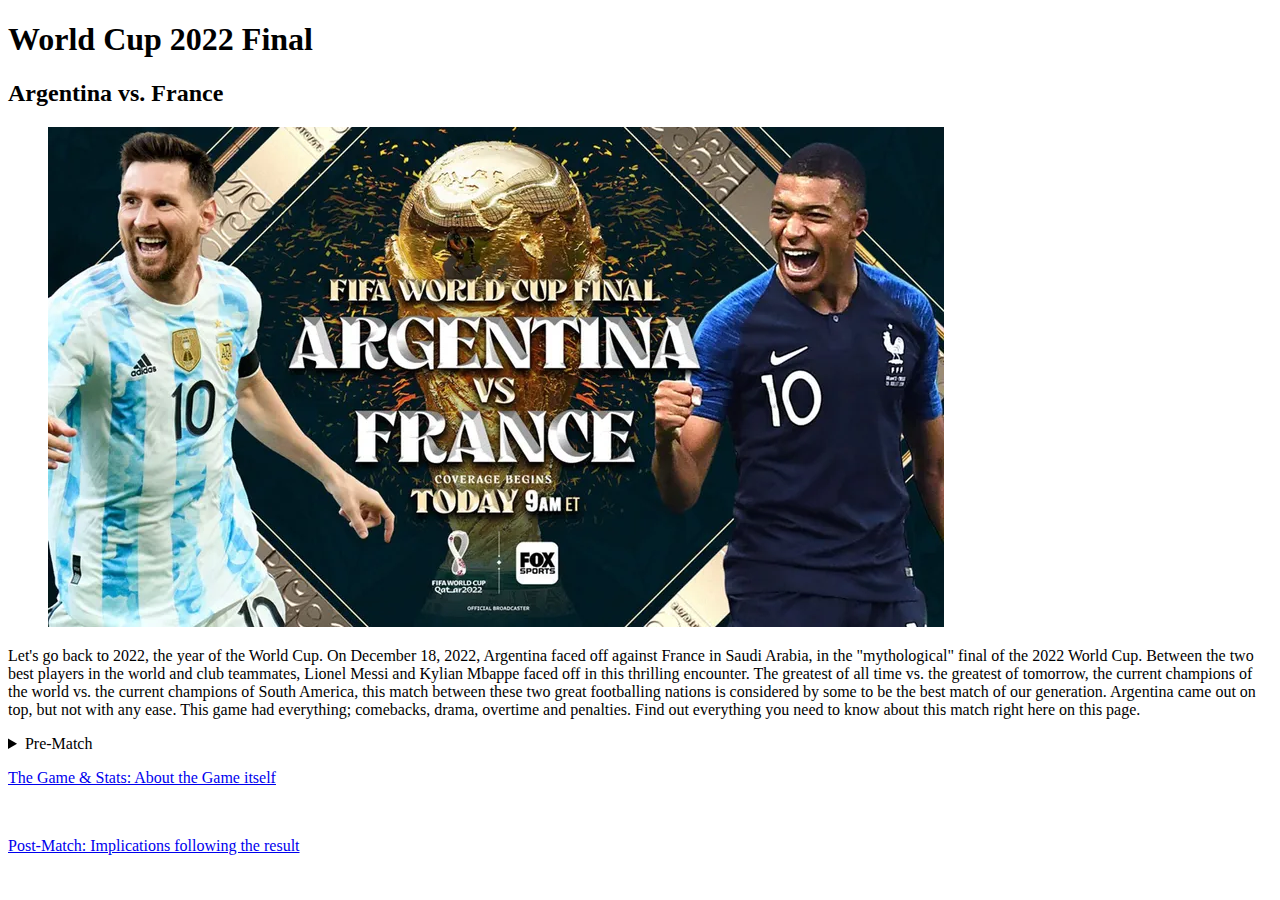
==== index.html @ e8cc3a68 "fixing index page" ====
<!DOCTYPE html>

<html lang="en">
    <head>
        <meta charset="utf-8">
        <title>Mythology</title>
        <link rel="stylesheet" type ="text/css" href="" />
    </head>
    <body>
        <div class="intro">
            
            <h1> World Cup 2022 Final</h1>
            <h2> Argentina vs. France </h2>
            <figure>
                <img src="IntroImg.webp">                        
            </figure>
            <p> Let's go back to 2022, the year of the World Cup. On December 18, 2022,
                Argentina faced off against France in Saudi Arabia, in the "mythological" final of the 2022 World Cup. 
                Between the two best players in the world and club teammates, Lionel Messi and Kylian Mbappe faced off in this thrilling encounter. 
                The greatest of all time vs. the greatest of tomorrow, the current champions of the world vs. the current champions of South America, 
                this match between these two great footballing nations is considered by some to be the best match of our generation. 
                Argentina came out on top, but not with any ease. This game had everything; comebacks, drama, overtime and penalties. 
                Find out everything you need to know about this match right here on this page. 
             </p>
           
        </div>

        <div class="links">

            <details>
                <summary> Pre-Match </summary>
                <p class="link-info">
                    The matchups, the history, the lineups and more. Everything you need to know leading upto the match can found here. 
                </p>

                <p class ="links-paragraphs">
                    <a href="Pre-Match.html">Pre-Match</a>
                </p>
                <br>
                
            </details>

            <p class ="links-paragraphs">
                <a href="The Game & Stats.html">The Game & Stats: About the Game itself</a>
            </p>
            <br>


            <p class ="links-paragraphs">
                <a href="Post-Match.html">Post-Match: Implications following the result</a>
            </p>
            <br>

        </div>
    </body>
</html>
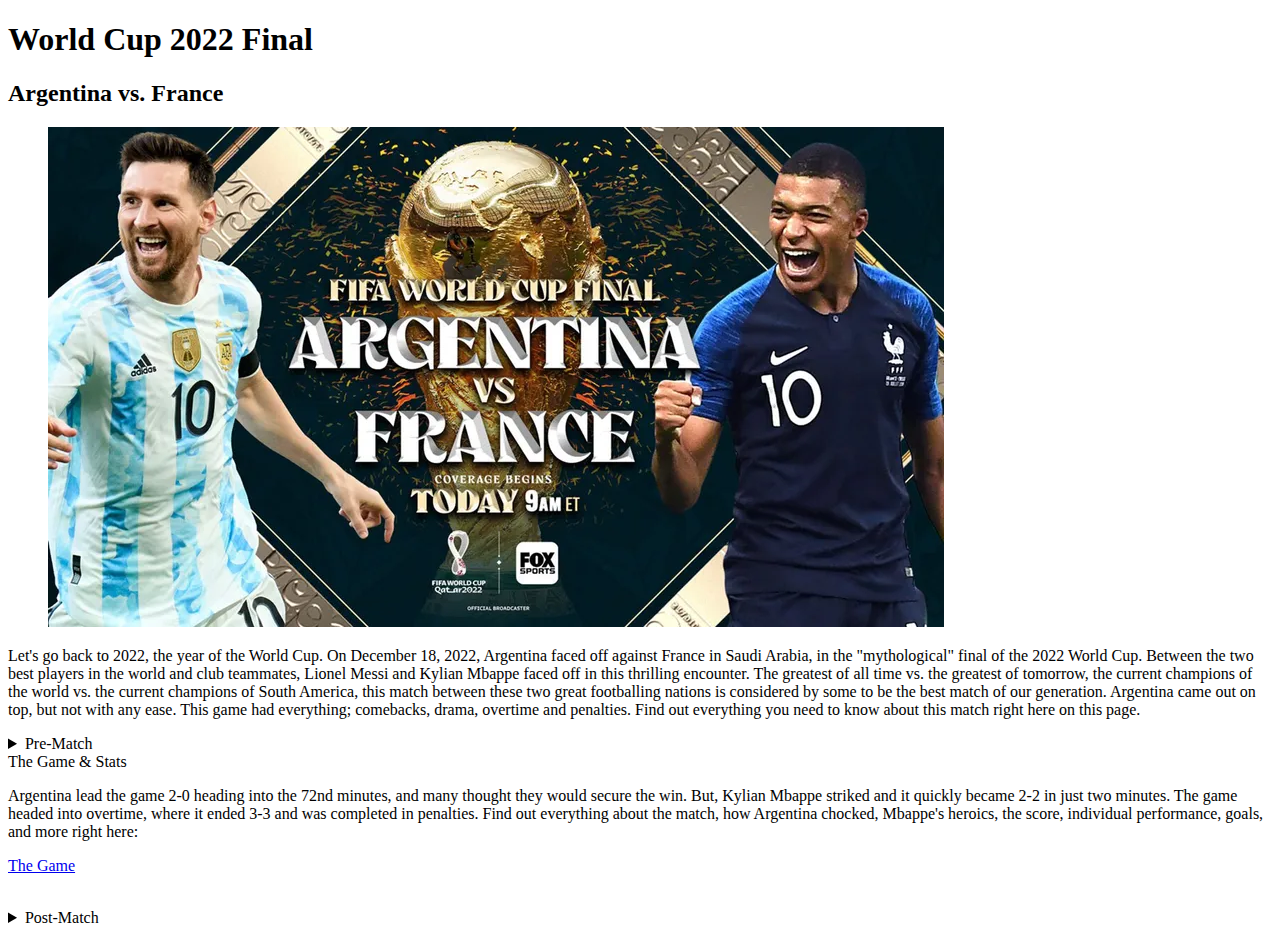
==== commit 658d89a0: "finalizing index page HTML" ====
--- a/index.html
+++ b/index.html
@@ -30,26 +30,44 @@
             <details>
                 <summary> Pre-Match </summary>
                 <p class="link-info">
-                    The matchups, the history, the lineups and more. Everything you need to know leading upto the match can found here. 
+                    The matchups, the history, the lineups and more. Everything you need to know leading upto the match can found here:
                 </p>
 
                 <p class ="links-paragraphs">
                     <a href="Pre-Match.html">Pre-Match</a>
                 </p>
                 <br>
-                
+
             </details>
 
+            <summary> The Game & Stats </summary>
+            <p class="link-info">
+                Argentina lead the game 2-0 heading into the 72nd minutes, and many thought they would secure the win. But, Kylian Mbappe striked and it quickly became 2-2 in just two minutes. 
+                The game headed into overtime, where it ended 3-3 and was completed in penalties. 
+                Find out everything about the match, how Argentina chocked, Mbappe's heroics, the score, individual performance, goals, and more right here:  
+            </p>
+
             <p class ="links-paragraphs">
-                <a href="The Game & Stats.html">The Game & Stats: About the Game itself</a>
+                <a href="The Game & Stats.html">The Game </a>
             </p>
             <br>
 
+        </details>
+
+
+        <details>
+            <summary> Post-Match </summary>
+            <p class="link-info">
+                The match ended 3-3 going into penalties, and Argentina got the crown after an entertaining penalty shootout that ended 4-2. 
+                Find out everything about the result, the implications, the awards, and more about the end of the tournament here:
+            </p>
 
             <p class ="links-paragraphs">
-                <a href="Post-Match.html">Post-Match: Implications following the result</a>
+                <a href="Post-Match.html">Post-Match</a>
             </p>
             <br>
+
+        </details>
 
         </div>
     </body>
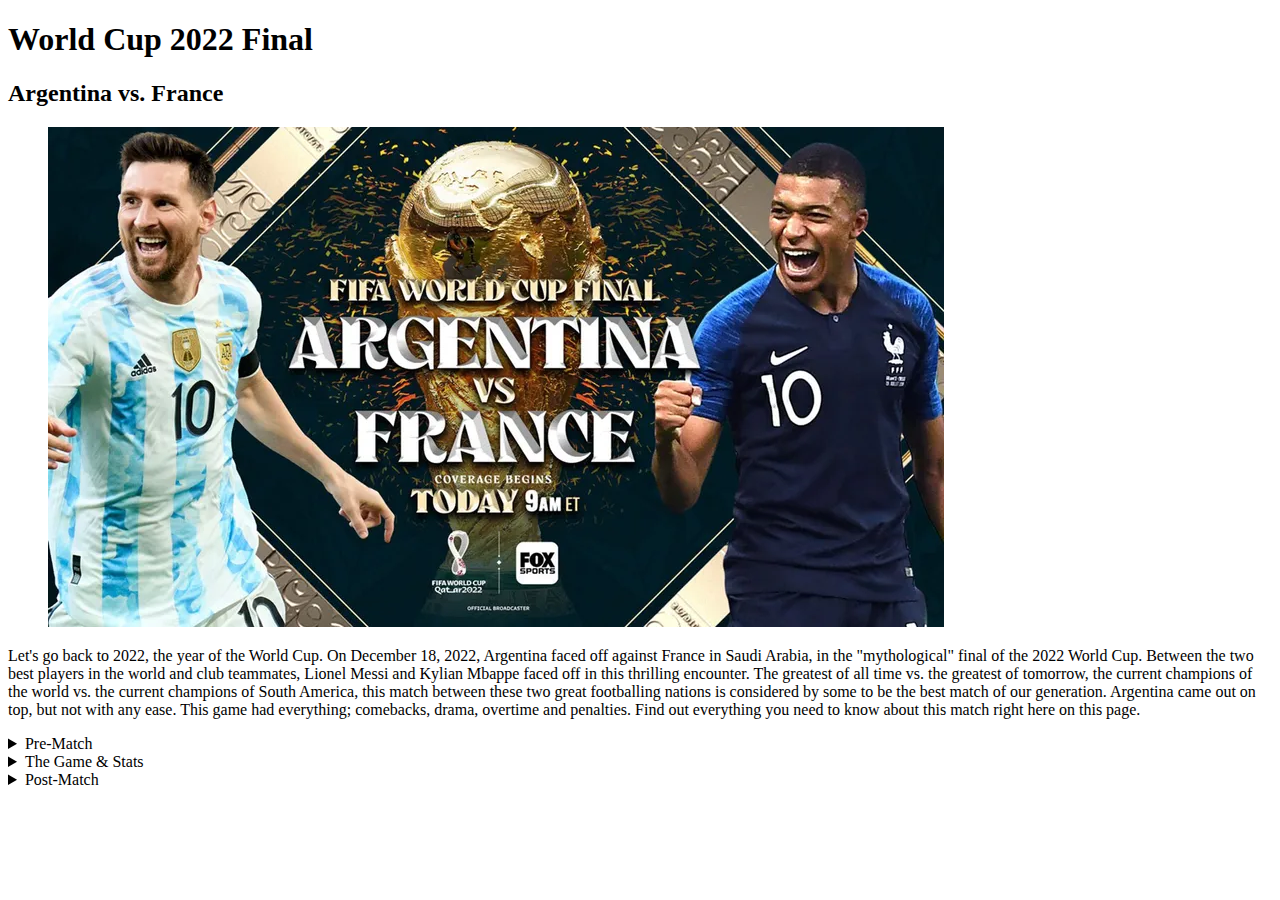
==== commit 1cb5328a: "finalizing index page HTML" ====
--- a/index.html
+++ b/index.html
@@ -40,35 +40,33 @@
 
             </details>
 
-            <summary> The Game & Stats </summary>
-            <p class="link-info">
-                Argentina lead the game 2-0 heading into the 72nd minutes, and many thought they would secure the win. But, Kylian Mbappe striked and it quickly became 2-2 in just two minutes. 
-                The game headed into overtime, where it ended 3-3 and was completed in penalties. 
-                Find out everything about the match, how Argentina chocked, Mbappe's heroics, the score, individual performance, goals, and more right here:  
-            </p>
+            <details>
+                <summary> The Game & Stats </summary>
+                <p class="link-info">
+                    Argentina lead the game 2-0 heading into the 72nd minutes, and many thought they would secure the win. But, Kylian Mbappe striked and it quickly became 2-2 in just two minutes. 
+                    The game headed into overtime, where it ended 3-3 and was completed in penalties. 
+                    Find out everything about the match, how Argentina chocked, Mbappe's heroics, the score, individual performances, goals, and more right here:  
+                </p>
+    
+                <p class ="links-paragraphs">
+                    <a href="The Game & Stats.html">The Game </a>
+                </p>
+                <br>
+            </details>
+            
+            <details>
+                <summary> Post-Match </summary>
+                <p class="link-info">
+                    The match ended 3-3 going into penalties, and Argentina got the crown after an entertaining penalty shootout that ended 4-2. 
+                    Find out everything about the result, the implications, the awards, and more about the end of the tournament here:
+                </p>
 
-            <p class ="links-paragraphs">
-                <a href="The Game & Stats.html">The Game </a>
-            </p>
-            <br>
-
-        </details>
-
-
-        <details>
-            <summary> Post-Match </summary>
-            <p class="link-info">
-                The match ended 3-3 going into penalties, and Argentina got the crown after an entertaining penalty shootout that ended 4-2. 
-                Find out everything about the result, the implications, the awards, and more about the end of the tournament here:
-            </p>
-
-            <p class ="links-paragraphs">
-                <a href="Post-Match.html">Post-Match</a>
-            </p>
-            <br>
-
-        </details>
-
+                <p class ="links-paragraphs">
+                    <a href="Post-Match.html">Post-Match</a>
+                </p>
+                <br>
+            </details>
+        
         </div>
     </body>
 </html>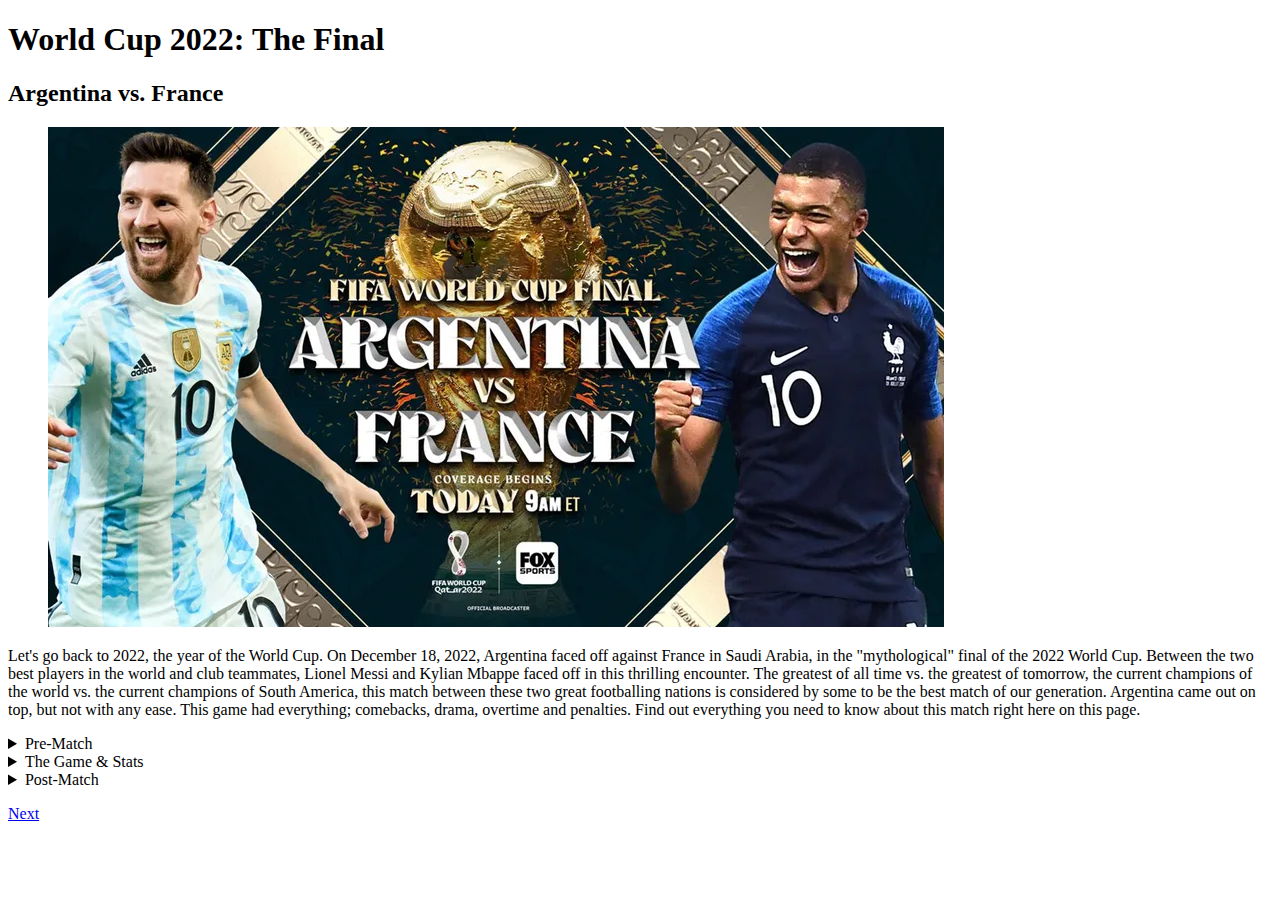
==== commit a3250a13: "adding footerlinks" ====
--- a/index.html
+++ b/index.html
@@ -9,7 +9,7 @@
     <body>
         <div class="intro">
             
-            <h1> World Cup 2022 Final</h1>
+            <h1> World Cup 2022: The Final</h1>
             <h2> Argentina vs. France </h2>
             <figure>
                 <img src="IntroImg.webp">                        
@@ -30,7 +30,7 @@
             <details>
                 <summary> Pre-Match </summary>
                 <p class="link-info">
-                    The matchups, the history, the lineups and more. Everything you need to know leading upto the match can found here:
+                    The matchups, the history, the lineups and more. Everything you need to know leading upto the match can be found here:
                 </p>
 
                 <p class ="links-paragraphs">
@@ -47,7 +47,6 @@
                     The game headed into overtime, where it ended 3-3 and was completed in penalties. 
                     Find out everything about the match, how Argentina chocked, Mbappe's heroics, the score, individual performances, goals, and more right here:  
                 </p>
-    
                 <p class ="links-paragraphs">
                     <a href="The Game & Stats.html">The Game </a>
                 </p>
@@ -57,7 +56,8 @@
             <details>
                 <summary> Post-Match </summary>
                 <p class="link-info">
-                    The match ended 3-3 going into penalties, and Argentina got the crown after an entertaining penalty shootout that ended 4-2. 
+                    
+                    After ending 3-3 and going into penalties, Argentina got the crown after an entertaining penalty shootout that ended 4-2. 
                     Find out everything about the result, the implications, the awards, and more about the end of the tournament here:
                 </p>
 
@@ -66,7 +66,11 @@
                 </p>
                 <br>
             </details>
-        
         </div>
+        <footer>
+            <p class = "Footer-links">
+                <a href="Pre-Match.html">Next</a>
+            </p>
+        </footer>
     </body>
 </html>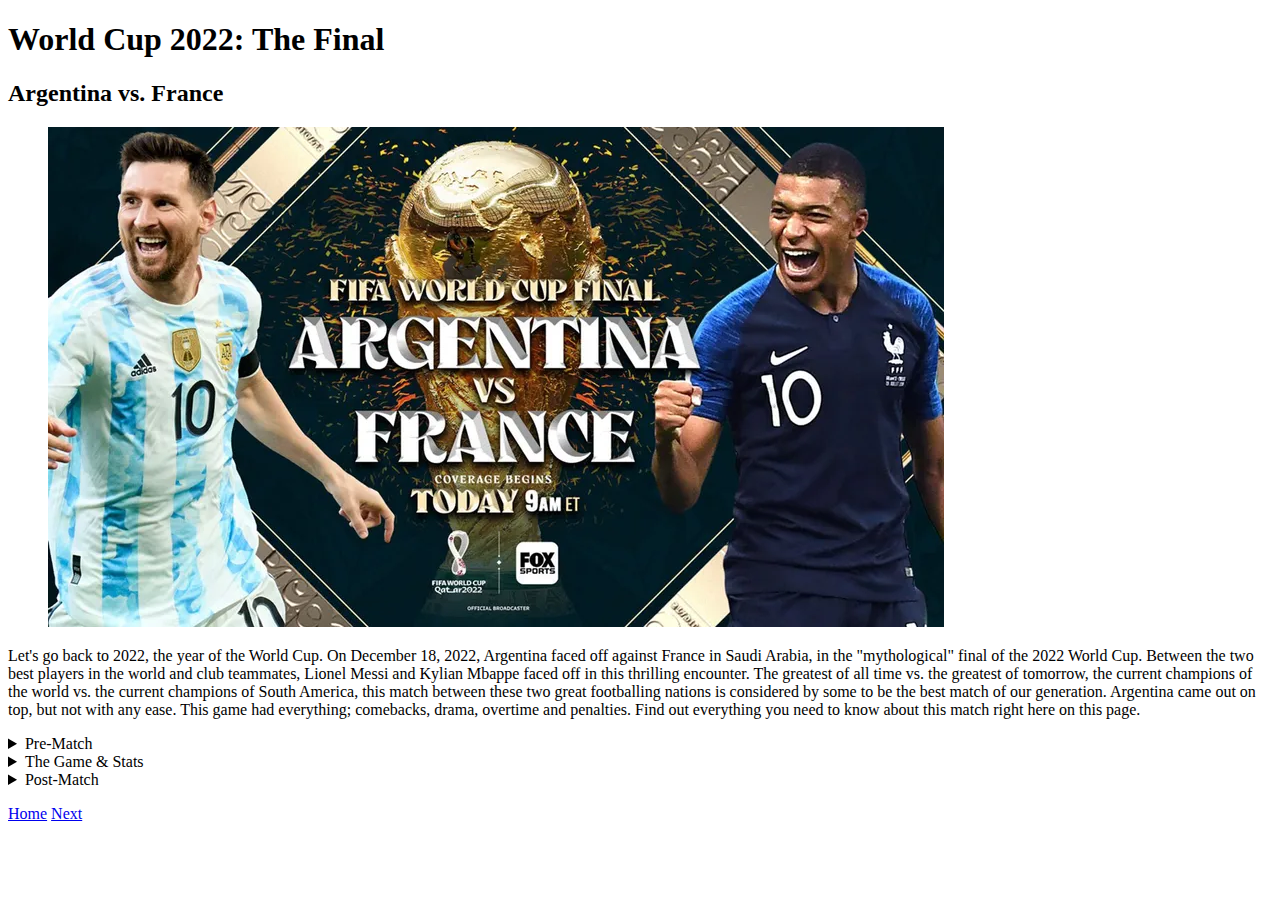
==== commit e2ab6044: "adding footerlinks" ====
--- a/index.html
+++ b/index.html
@@ -69,6 +69,7 @@
         </div>
         <footer>
             <p class = "Footer-links">
+                <a href="index.html">Home</a>
                 <a href="Pre-Match.html">Next</a>
             </p>
         </footer>
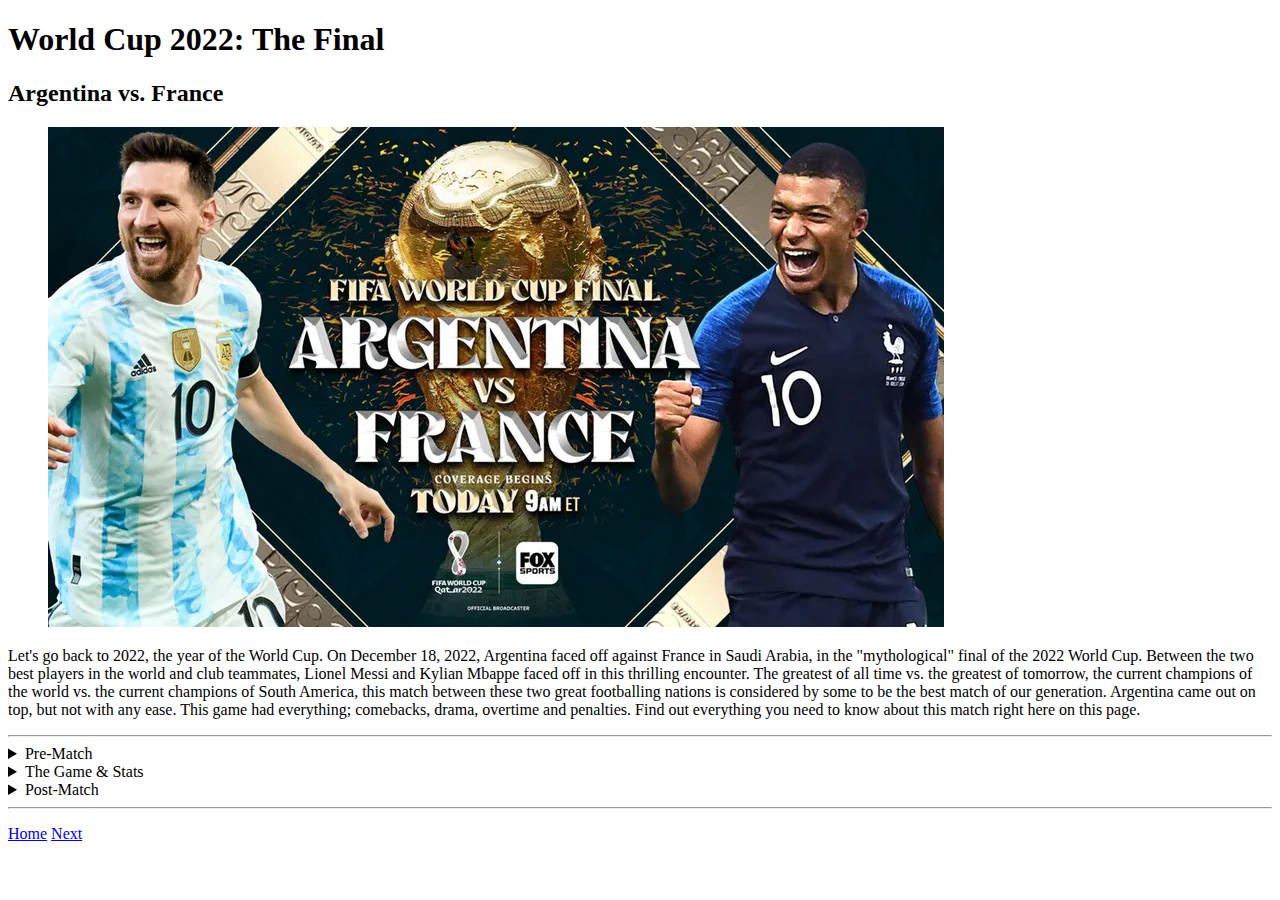
==== commit bef26d58: "pre-match content" ====
--- a/index.html
+++ b/index.html
@@ -24,13 +24,15 @@
              </p>
            
         </div>
+       
+        <hr>
 
         <div class="links">
 
             <details>
                 <summary> Pre-Match </summary>
                 <p class="link-info">
-                    The matchups, the history, the lineups and more. Everything you need to know leading upto the match can be found here:
+                    The matchups, the history, the routes and more. Everything you need to know leading upto the match can be found here:
                 </p>
 
                 <p class ="links-paragraphs">
@@ -67,6 +69,8 @@
                 <br>
             </details>
         </div>
+
+        <hr>
         <footer>
             <p class = "Footer-links">
                 <a href="index.html">Home</a>
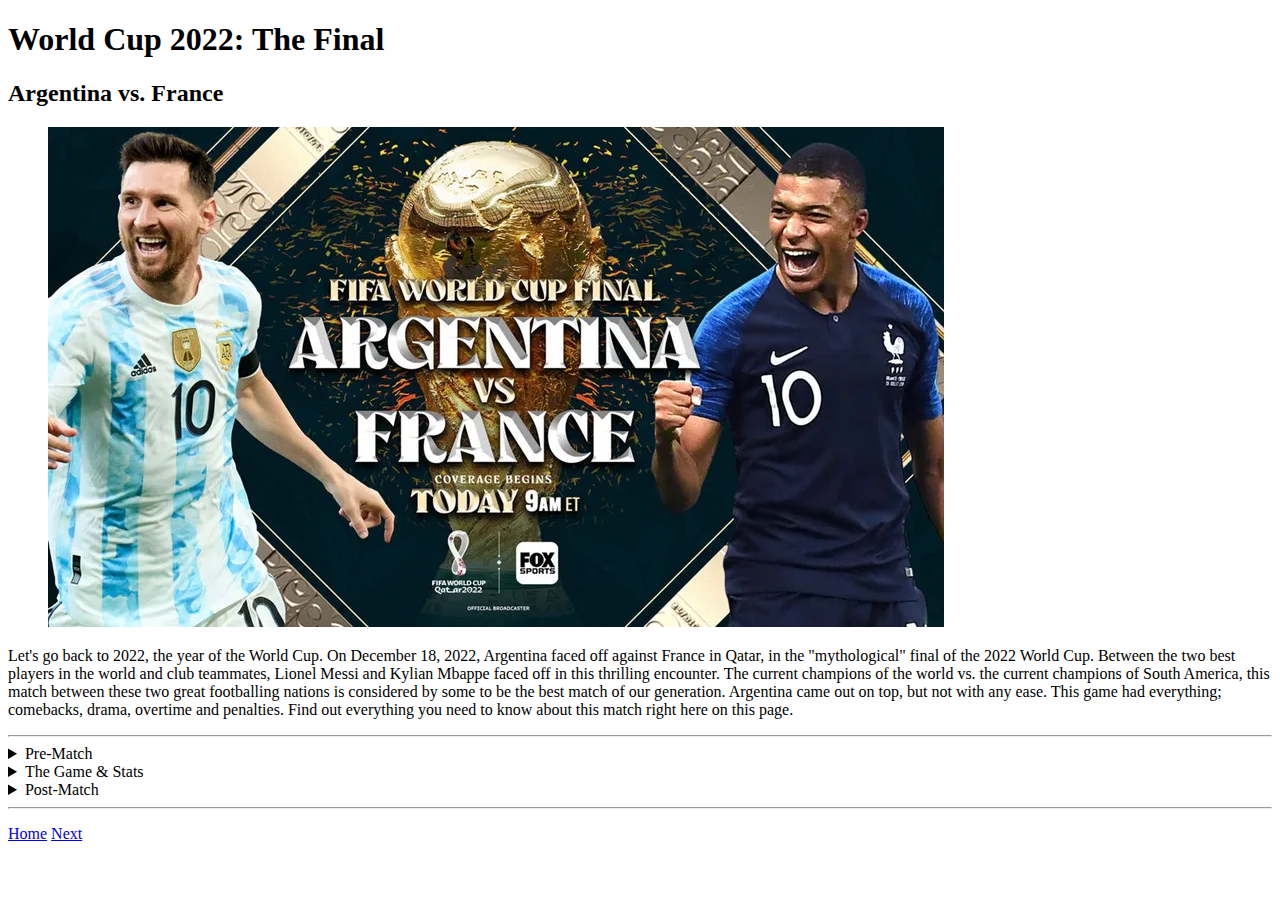
==== commit 5c77725b: "finalized HTML" ====
--- a/index.html
+++ b/index.html
@@ -15,9 +15,9 @@
                 <img src="IntroImg.webp">                        
             </figure>
             <p> Let's go back to 2022, the year of the World Cup. On December 18, 2022,
-                Argentina faced off against France in Saudi Arabia, in the "mythological" final of the 2022 World Cup. 
+                Argentina faced off against France in Qatar, in the "mythological" final of the 2022 World Cup. 
                 Between the two best players in the world and club teammates, Lionel Messi and Kylian Mbappe faced off in this thrilling encounter. 
-                The greatest of all time vs. the greatest of tomorrow, the current champions of the world vs. the current champions of South America, 
+                The current champions of the world vs. the current champions of South America, 
                 this match between these two great footballing nations is considered by some to be the best match of our generation. 
                 Argentina came out on top, but not with any ease. This game had everything; comebacks, drama, overtime and penalties. 
                 Find out everything you need to know about this match right here on this page. 
@@ -47,7 +47,7 @@
                 <p class="link-info">
                     Argentina lead the game 2-0 heading into the 72nd minutes, and many thought they would secure the win. But, Kylian Mbappe striked and it quickly became 2-2 in just two minutes. 
                     The game headed into overtime, where it ended 3-3 and was completed in penalties. 
-                    Find out everything about the match, how Argentina chocked, Mbappe's heroics, the score, individual performances, goals, and more right here:  
+                    Find out everything about the match, the score, individual performances, goals, and more right here:  
                 </p>
                 <p class ="links-paragraphs">
                     <a href="The Game & Stats.html">The Game </a>
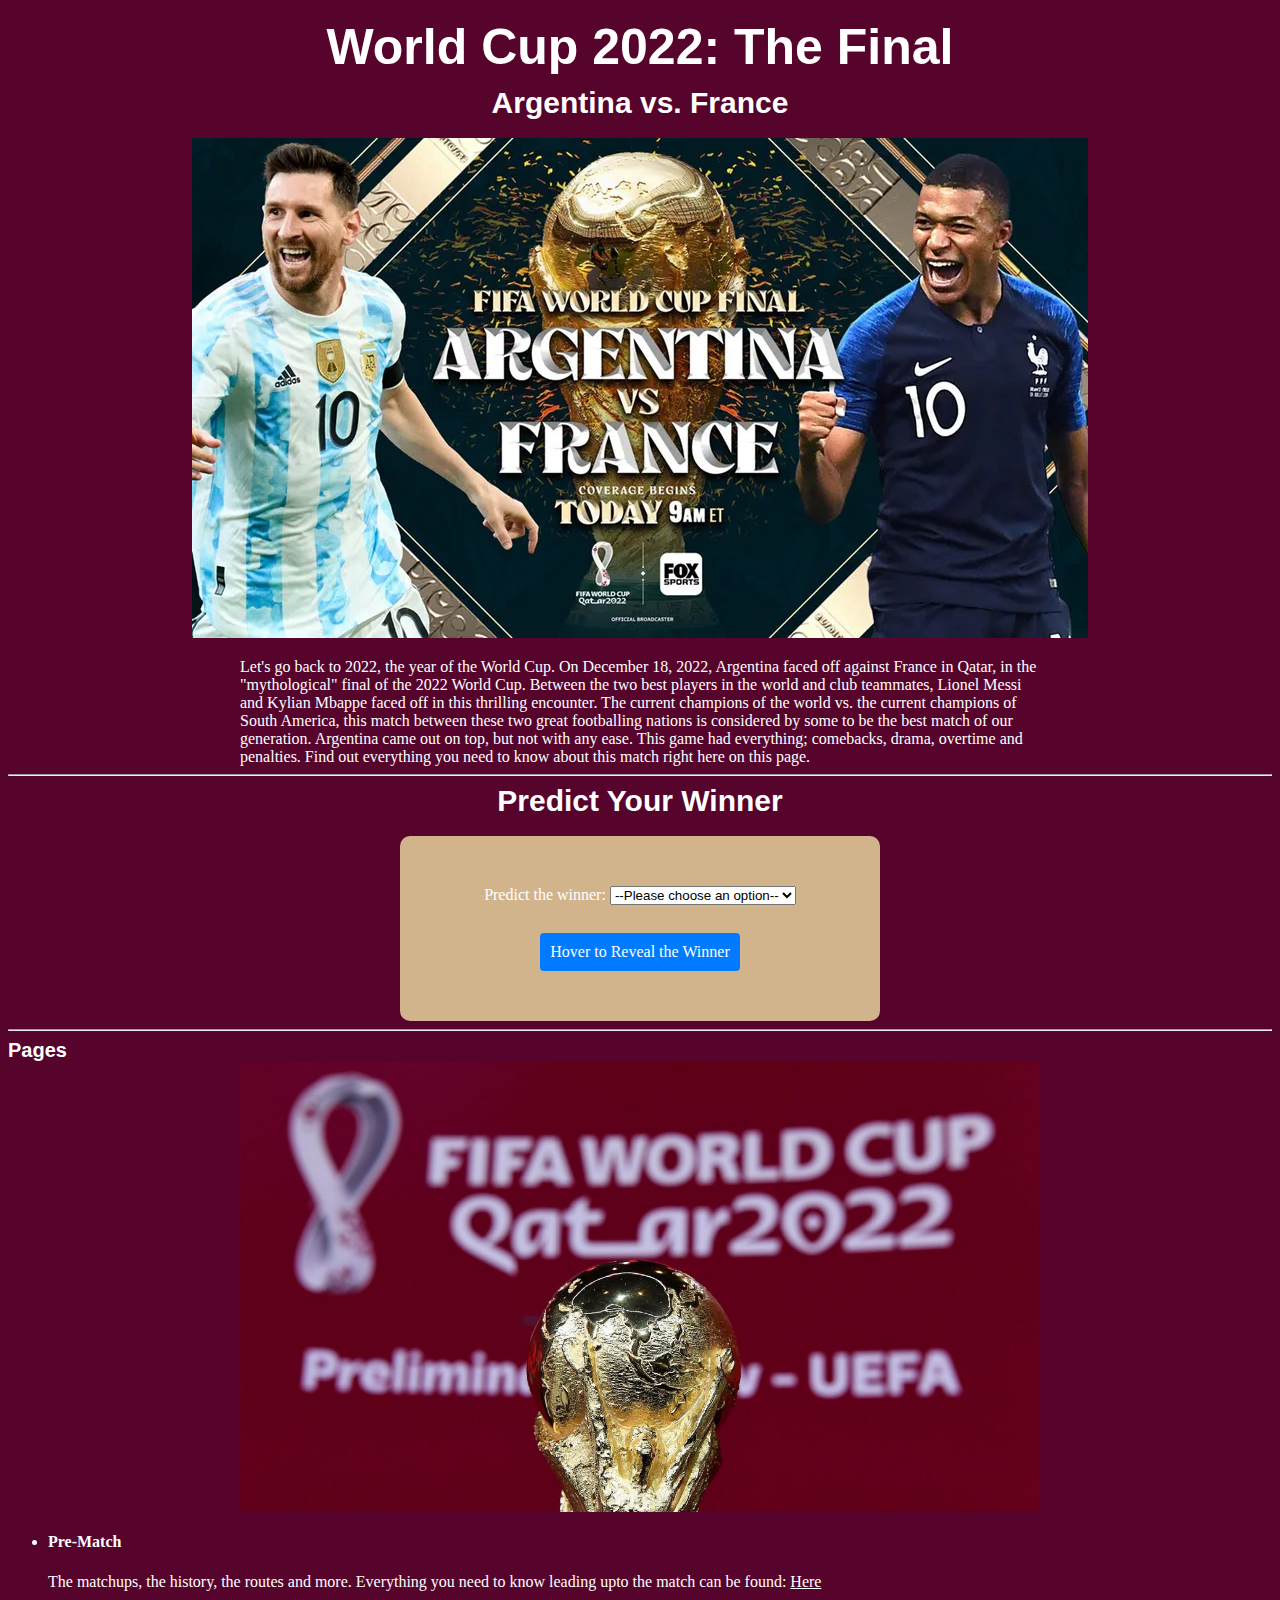
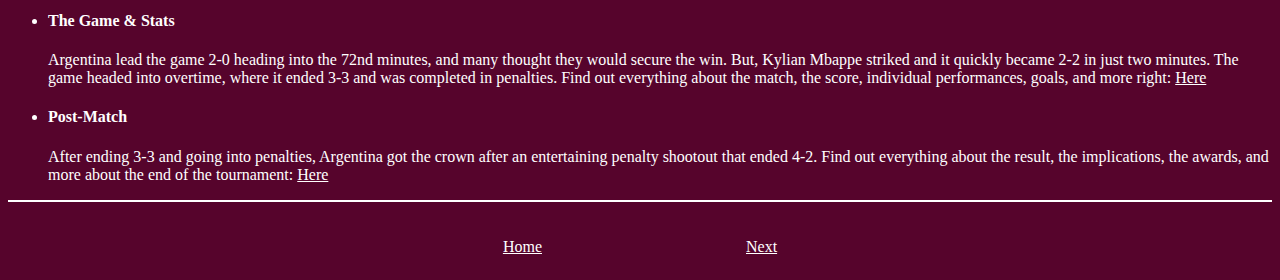
==== commit 002d8e21: "Complete CSS and finalize for submission" ====
--- a/index.html
+++ b/index.html
@@ -4,17 +4,19 @@
     <head>
         <meta charset="utf-8">
         <title>Mythology</title>
-        <link rel="stylesheet" type ="text/css" href="" />
+        <link rel="stylesheet" type ="text/css" href="styling.css">
     </head>
-    <body>
+    <body id="Home">
         <div class="intro">
             
             <h1> World Cup 2022: The Final</h1>
             <h2> Argentina vs. France </h2>
+            <br>
+
             <figure>
-                <img src="IntroImg.webp">                        
+                <img src="IntroImg.webp" alt="World Cup Final Preview">                        
             </figure>
-            <p> Let's go back to 2022, the year of the World Cup. On December 18, 2022,
+            <p class = "intro"> Let's go back to 2022, the year of the World Cup. On December 18, 2022,
                 Argentina faced off against France in Qatar, in the "mythological" final of the 2022 World Cup. 
                 Between the two best players in the world and club teammates, Lionel Messi and Kylian Mbappe faced off in this thrilling encounter. 
                 The current champions of the world vs. the current champions of South America, 
@@ -22,12 +24,72 @@
                 Argentina came out on top, but not with any ease. This game had everything; comebacks, drama, overtime and penalties. 
                 Find out everything you need to know about this match right here on this page. 
              </p>
-           
+
+             <hr>
+
+             <h2>Predict Your Winner</h2> 
+
+
+             <br>
+             <form class = "Prediction">
+                <label for="Predict">Predict the winner:</label>
+                <select name="Team" id="Predict">
+                    <option value="">--Please choose an option--</option>
+                    <option value="Pre">France</option>
+                    <option value="Game">Argentina </option>
+                </select>
+
+                <br><br>
+
+                <!-- <button type="button" onclick="alert('Argentina were the winners') +">Check!</button> -->
+                <div class="check">Hover to Reveal the Winner</div>
+
+                <div class="hidden"> <strong> Argentina!</strong></div>
+            </form>
+  
         </div>
        
         <hr>
 
-        <div class="links">
+
+        <div>
+            <h3>Pages</h3> 
+
+            <figure>
+                <img width = 800 src="FIFAworldcuptrophy.jpeg" alt= "FIFA World Cup Trophy">                        
+            </figure>
+
+            <ul>
+                <li> 
+                    <h4> Pre-Match</h4>
+                    <p>
+                        The matchups, the history, the routes and more. Everything you need to know leading upto the match can be found:                     
+                        <a href="Pre-Match.html">Here</a>
+                    </p>
+                </li>
+                <li> 
+                    <h4> The Game & Stats</h4>
+                    <p>
+                        Argentina lead the game 2-0 heading into the 72nd minutes, and many thought they would secure the win. But, Kylian Mbappe striked and it quickly became 2-2 in just two minutes. 
+                        The game headed into overtime, where it ended 3-3 and was completed in penalties. 
+                        Find out everything about the match, the score, individual performances, goals, and more right:                         
+                        <a href="The-Game-&-Stats.html"> Here</a>
+                    </p>
+                </li>
+                <li> 
+                    <h4> Post-Match </h4>
+                    <p>
+                        After ending 3-3 and going into penalties, Argentina got the crown after an entertaining penalty shootout that ended 4-2. 
+                        Find out everything about the result, the implications, the awards, and more about the end of the tournament:                       
+                        <a href="Post-Match.html"> Here</a>
+                    </p>
+                </li>
+            </ul>
+
+        </div>
+
+        
+        <!-- <div class="links">
 
             <details>
                 <summary> Pre-Match </summary>
@@ -68,13 +130,12 @@
                 </p>
                 <br>
             </details>
-        </div>
+        </div> -->
 
-        <hr>
         <footer>
             <p class = "Footer-links">
-                <a href="index.html">Home</a>
-                <a href="Pre-Match.html">Next</a>
+                <a class = "HomeFoot" href="index.html">Home</a>
+                <a class = "NextFoot" href="Pre-Match.html">Next</a>
             </p>
         </footer>
     </body>
--- a/styling.css
+++ b/styling.css
@@ -0,0 +1,339 @@
+
+footer{
+    display: flex;
+    flex-direction: column;
+    align-items: center;
+    justify-content: center;
+    text-align: center;
+    margin: 0 auto;
+}
+
+body#G {
+    background-image: url('field.png'); 
+    background-attachment: fixed;
+    background-size: cover; 
+    background-position: center; 
+    background-repeat: no-repeat; 
+    font-family: Arial, sans-serif;
+}
+
+body#Pre {
+    /* background-image: url('FIFAworldcuptrophy.jpeg');  */
+    background-color: #43A1D5;
+    background-attachment: fixed;
+    background-size: cover; 
+    background-position: center; 
+    background-repeat: no-repeat; 
+    color: white; 
+}
+
+body#Pre p, pre {
+    max-width:1000px;
+    margin: 0 auto;
+    color: white;
+    /* background-color: #800020;  */
+}
+
+body#Pre pre {
+    max-width: 600px;
+    margin: 0 auto;
+    color: white;
+    /* background-color: #800020;  */
+}
+
+
+body#Home {
+    /* background-image: url('FIFAworldcuptrophy.jpeg');  */
+    background-color: #56042c;
+    background-attachment: fixed;
+    background-size: cover; 
+    background-position: center; 
+    background-repeat: no-repeat; 
+    color: white; 
+}
+
+body#Home h1, body#Home h2, body#Home figure {
+    display: flex;
+    flex-direction: column;
+    align-items: center;
+    justify-content: center;
+    text-align: center;
+    margin: 0 auto;
+}
+
+
+div.intro > figure + p.intro {
+    max-width: 800px;
+    margin: 0 auto;
+    padding-top: 20px;
+}
+
+body#Post {
+    /* background-image: url('messilifiting.jpg');  */
+    background-color: #D2B48C;
+    background-attachment: fixed;
+    background-size: cover; 
+    background-position: center; 
+    background-repeat: no-repeat;
+    color: white; 
+}
+
+body#Post p {
+    max-width: 800px;
+    margin: 0 auto;
+    color: white;
+}
+
+body#Post p.imp {
+    max-width: 1000px;
+    color: white;
+    text-align: center;
+}
+
+
+div.GameScoreTitle {
+    display: flex;
+    flex-direction: column;
+    align-items: center;
+    justify-content: center;
+    text-align: center;
+    margin: 0 auto;
+}
+
+
+div.Stats {
+    display: flex;
+    flex-direction: column;
+    align-items: center;
+    justify-content: center;
+    text-align: center;
+    margin: 0 auto;
+}
+
+div.StartBox {
+    display: flex;
+    flex-direction: column;
+    align-items: center;
+    justify-content: center;
+    text-align: center;
+    margin: 0 auto;
+    max-width: 1000px; 
+}
+
+h1{
+    font-family: Verdana, sans-serif;
+    font-size: 50px;
+    margin: 10px;
+    padding: 10px;
+}
+
+h2{
+    font-family: Verdana, sans-serif;
+    font-size: 30px;
+    margin: 0;
+    padding: 0;
+}
+
+h3{
+    font-family: Verdana, sans-serif;
+    font-size: 20px;
+    margin: 0;
+    padding: 0;
+}
+
+
+table {
+    width: 20%;
+    border-collapse: collapse; 
+    margin-bottom: 20px; 
+}
+
+th, td {
+    padding: 10px;
+    border: 1px solid;
+}
+
+.MatchEvents th, .MatchEvents td, .MatchEvents Table {
+    border-style: none;
+    padding: 10px;
+    width: 40%;
+
+ 
+}
+
+.Penalties th, .Penalties td, .Penalties Table {
+    border-style: none;
+    padding: 10px;
+    width: 40%;
+}
+
+td.BigEvents{
+    font-family: Verdana, sans-serif;
+    font-size: 20px;
+    margin: 0;
+    padding: 0;
+    font-weight: bold;
+
+}
+
+td.ArgentinaColor{
+    margin: 0;
+    padding: 2px;
+    color: #3a5489; 
+    font-family: Arial, sans-serif;   
+    font-size: 15px;
+    font-weight: bold;
+}
+
+td.Francecolor{
+    margin: 0;
+    padding: 2px;
+    color: #3a5489; 
+    font-family: Arial, sans-serif;          
+    font-size: 15px;
+    font-weight: bold;
+}
+
+td.Goal{
+    margin: 0;
+    padding: 2px;
+    font-family: Arial, sans-serif;          
+    font-size: 15px;
+    font-weight: bold;
+
+}
+
+tbody.ArgentinaBox, tr.ArgentinaBox{
+    background-color: #43A1D5; 
+    color: #ffffff;   
+}
+
+tbody.FranceBox, tr.FranceBox{
+    background-color: #17548C; 
+    color: #ffffff;
+    
+}
+
+tbody.Gold, tr.Gold{
+    background-color: #FFD700; 
+    
+}
+
+table.AwardsT{
+    background-color: #FFD700;
+    color: black;
+}
+
+.Goal::after {
+    content: ' ⚽';
+}
+
+.Miss::before {
+    content: ' ❌ ';
+}
+
+.Pen::after{
+    content: ' 🥅';
+}
+
+.Assist::after{
+    content: ' 🦶';
+}
+
+td.Miss{
+    margin: 0;
+    padding: 2px;
+    color: #b23221; 
+    font-family: Arial, sans-serif;          
+    font-size: 15px;
+    font-weight: bold;
+
+}
+
+div.RatingBox {
+    display: flex;
+    justify-content: space-between;
+    gap: 300px;
+}
+
+div.AwardsBox {
+    display: flex;
+    justify-content: space-between;
+    gap: 1px;
+    padding: 10px;
+    margin: 0px;
+}
+
+figure.AwardsJPG{
+    display: flex;
+    flex-direction: column;
+    align-items: center;
+    justify-content: center;
+    text-align: center;
+    margin: 0 auto;
+}
+
+p.SpacingP {
+    margin: 10px !important; 
+}
+
+.check{
+    padding: 10px ;
+    background-color: #007BFF;
+    color: white;
+    border: 1px;
+    border-radius: 4px;
+    text-align: center;
+    display: inline-block;
+    margin-top: 10px;
+}
+
+.check:hover {
+    background-color: #0056b3;
+}
+
+.hidden {
+    display: none;
+    margin-top: 10px;
+    font-size: 18px;
+    color: #43A1D5;
+}
+
+.check:hover + .hidden {
+    display: block;
+}
+
+form{
+    align-items: center;
+    justify-content: center;
+    text-align: center;
+    flex-direction: column;
+    background-color: #D2B48C;
+    width: 30%;
+    margin: 0 auto; 
+    padding: 50px; 
+    border-radius: 10px;
+}
+
+footer{
+    gap: 600px;
+    border-top: 2px solid #fff; 
+    padding-top: 20px
+}
+
+
+footer a{
+    margin: 100px;
+}
+
+
+a{
+    color: #fff;
+}
+
+
+
+
+
+
+
